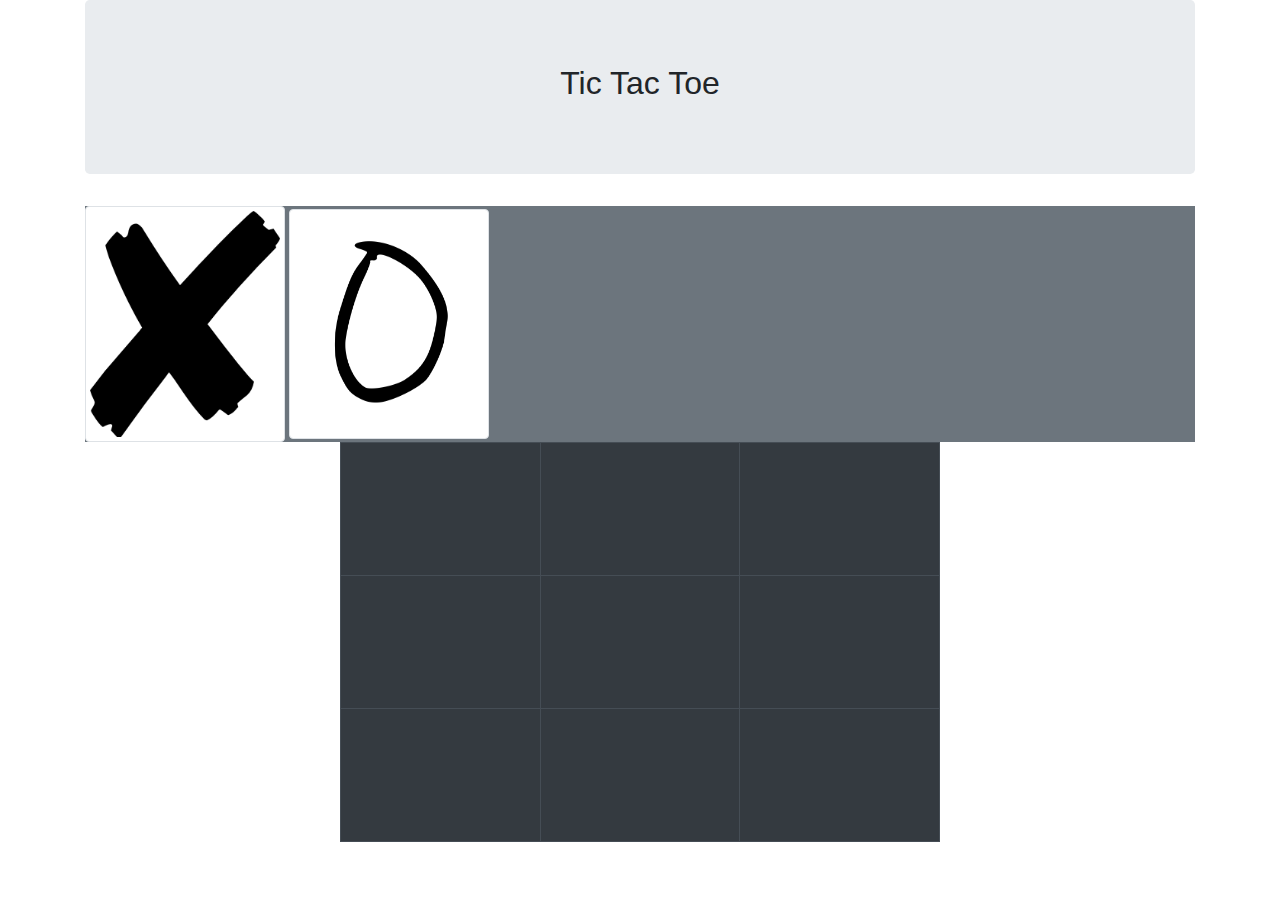
==== index.html @ 22530e48 "add ui style" ====
<!DOCTYPE html>
<html lang="en" dir="ltr">

<head>
  <meta charset="utf-8">
  <link href='css/bootstrap.css' rel="stylesheet" type="text/css">
  <link href='css/styles.css' rel="stylesheet" type="text/css">
  <script src="js/jquery-3.3.1.js"></script>
  <script src="js/scripts.js"></script>
  <title>tic-tac-toe</title>
</head>

<body>
  <div class="container">
    <div class="jumbotron">
      <h2>Tic Tac Toe</h2>
    </div>
    <div class="bg-secondary">


      <img id="ex" src="img/x.jpg" class="img-thumbnail">
      <img id="zero" src="img/zero.png" class="img-thumbnail">
    </div>
    <table id="board" class="table table-bordered table-dark">

      <tbody>
        <tr>

          <td></td>
          <td></td>
          <td></td>
        </tr>
        <tr>


          <td></td>
          <td></td>
          <td></td>
        </tr>

        <tr>


          <td></td>
          <td></td>
          <td></td>
        </tr>

      </tbody>
    </table>


  </div>

</body>

</html>
---- css/styles.css ----
#board{
  width: 600px;
  height: 400px;
  margin: 0 auto;
}
 h2{
   text-align: center;
 }

img{
  width: 200px;
}

#zero{
  height: 230px;
}
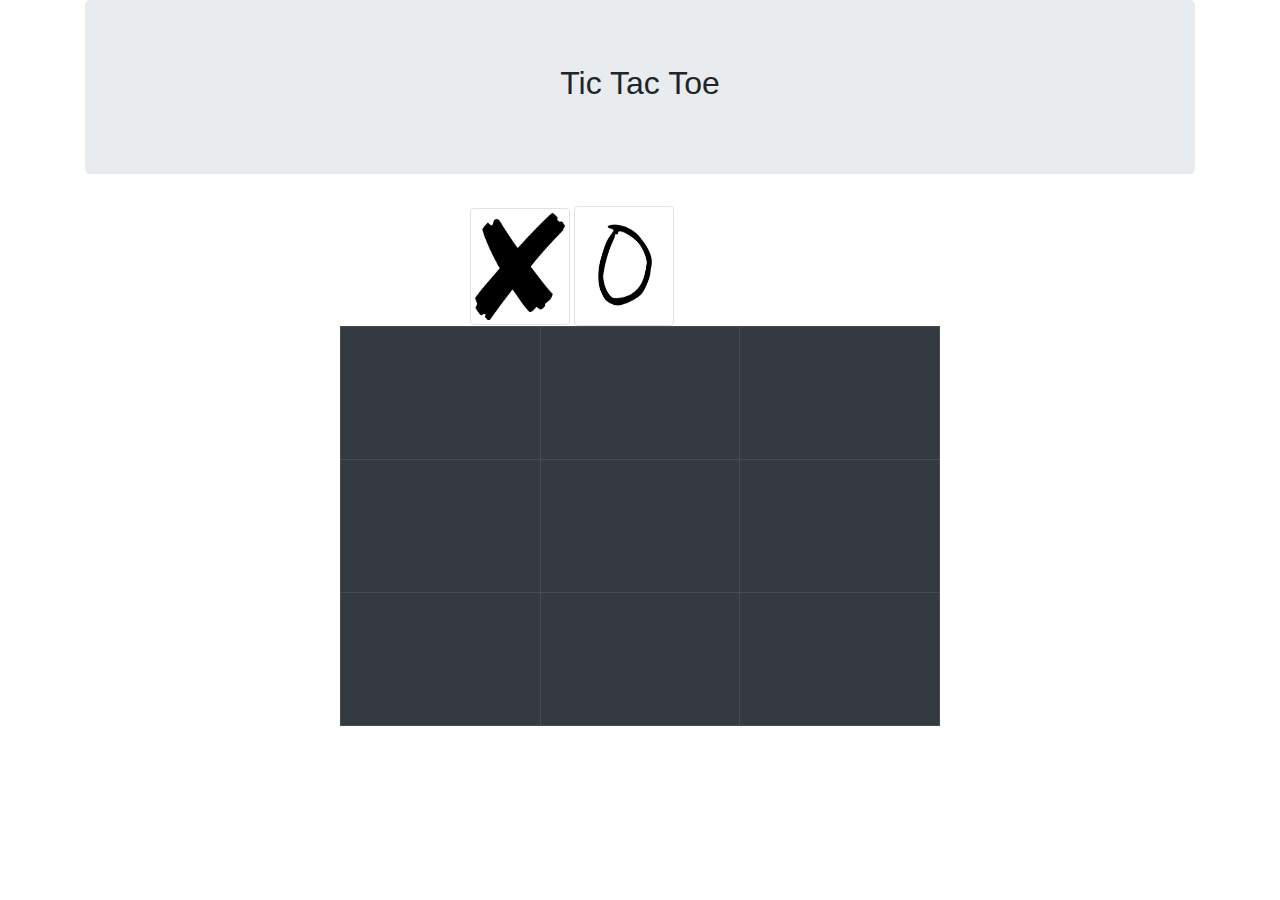
==== commit 3d11a1bd: "change page style" ====
--- a/index.html
+++ b/index.html
@@ -15,12 +15,25 @@
     <div class="jumbotron">
       <h2>Tic Tac Toe</h2>
     </div>
-    <div class="bg-secondary">
+    <div class="container">
+      <div class="row">
+        <div class="col-sm">
+
+        </div>
+        <div class="col-sm">
+
+          <img id="ex" src="img/x.jpg" class="img-thumbnail">
+          <img id="zero" src="img/zero.png" class="img-thumbnail">
+        </div>
+        <div class="col-sm">
+
+        </div>
+      </div>
+    </div>
 
 
-      <img id="ex" src="img/x.jpg" class="img-thumbnail">
-      <img id="zero" src="img/zero.png" class="img-thumbnail">
-    </div>
+
+
     <table id="board" class="table table-bordered table-dark">
 
       <tbody>
--- a/css/styles.css
+++ b/css/styles.css
@@ -8,9 +8,9 @@
  }
 
 img{
-  width: 200px;
+  width: 100px;
 }
 
 #zero{
-  height: 230px;
+  height: 120px;
 }
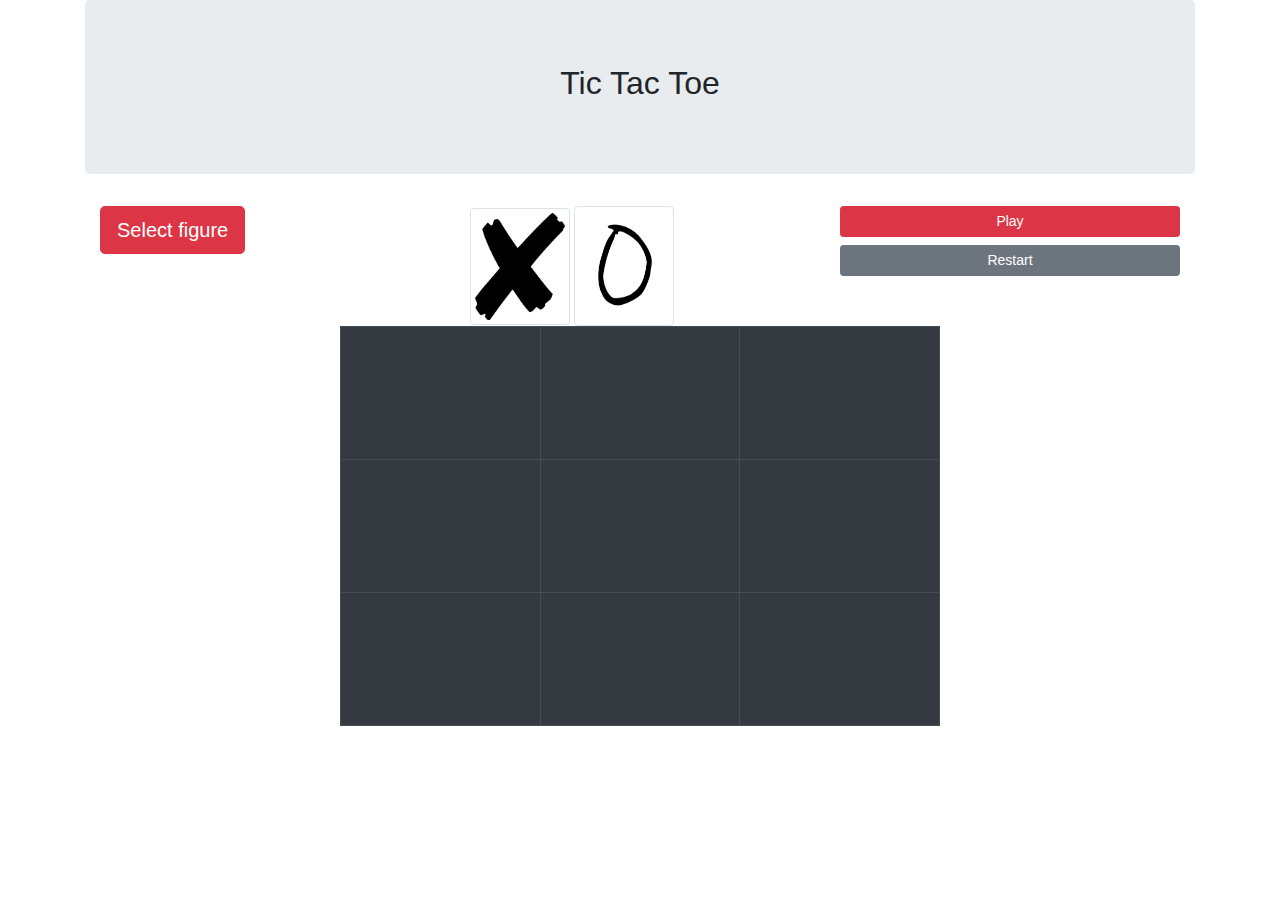
==== commit bd409827: "add style to page,add winner combinations" ====
--- a/index.html
+++ b/index.html
@@ -18,7 +18,7 @@
     <div class="container">
       <div class="row">
         <div class="col-sm">
-
+          <button type="button" class="btn btn-lg btn-danger" data-toggle="popover" title="Popover title" data-content="Slect">Select figure</button>
         </div>
         <div class="col-sm">
 
@@ -27,6 +27,9 @@
         </div>
         <div class="col-sm">
 
+
+          <button id="play" type="button" class="btn btn-danger btn-sm btn-block">Play</button>
+          <button id="restart" type="button" class="btn btn-secondary btn-sm btn-block">Restart</button>
         </div>
       </div>
     </div>
@@ -39,24 +42,24 @@
       <tbody>
         <tr>
 
-          <td></td>
-          <td></td>
-          <td></td>
+          <td id="1"></td>
+          <td id="2"></td>
+          <td id="3"></td>
         </tr>
         <tr>
 
 
-          <td></td>
-          <td></td>
-          <td></td>
+          <td id="4"></td>
+          <td id="5"></td>
+          <td id="6"></td>
         </tr>
 
         <tr>
 
 
-          <td></td>
-          <td></td>
-          <td></td>
+          <td id="7"></td>
+          <td id="8"></td>
+          <td id="9"></td>
         </tr>
 
       </tbody>
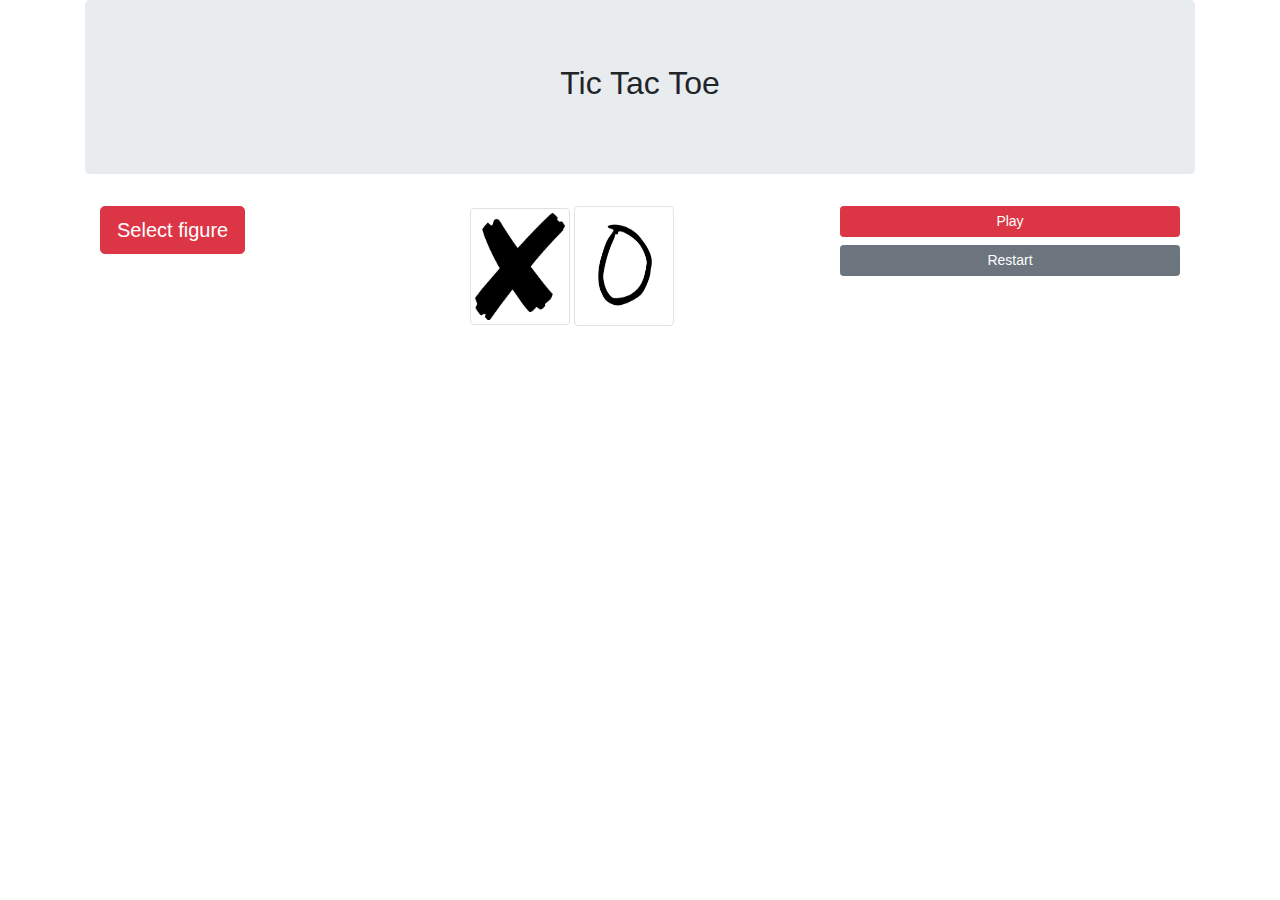
==== commit de3f2133: "add functionality to play-button and restart-button" ====
--- a/index.html
+++ b/index.html
@@ -5,7 +5,7 @@
   <meta charset="utf-8">
   <link href='css/bootstrap.css' rel="stylesheet" type="text/css">
   <link href='css/styles.css' rel="stylesheet" type="text/css">
-  <script src="js/jquery-3.3.1.js"></script>
+  <script src="js/jquery-3.4.0.js"></script>
   <script src="js/scripts.js"></script>
   <title>tic-tac-toe</title>
 </head>
@@ -18,7 +18,7 @@
     <div class="container">
       <div class="row">
         <div class="col-sm">
-          <button type="button" class="btn btn-lg btn-danger" data-toggle="popover" title="Popover title" data-content="Slect">Select figure</button>
+          <button id="select-figure" type="button" class="btn btn-lg btn-danger" data-toggle="popover" title="Popover title" data-content="Slect">Select figure</button>
         </div>
         <div class="col-sm">
 
@@ -42,24 +42,24 @@
       <tbody>
         <tr>
 
-          <td id="1"></td>
-          <td id="2"></td>
-          <td id="3"></td>
+          <td id="1"><img scr ="img/x.png" id="ex1"></td>
+          <td id="2"><img scr ="img/x.png" id="ex2"></td>
+          <td id="3"><img scr ="img/x.png" id="ex3"></td>
         </tr>
         <tr>
 
 
-          <td id="4"></td>
-          <td id="5"></td>
-          <td id="6"></td>
+          <td id="4"><img scr ="img/x.png" id="ex4"></td>
+          <td id="5"><img scr ="img/x.png" id="ex5"></td>
+          <td id="6"><img scr ="img/x.png" id="ex6"></td>
         </tr>
 
         <tr>
 
 
-          <td id="7"></td>
-          <td id="8"></td>
-          <td id="9"></td>
+          <td id="7"><img scr ="img/x.png" id="ex7"></td>
+          <td id="8"><img scr ="img/x.png" id="ex8"></td>
+          <td id="9"><img scr ="img/x.png" id="ex9"></td>
         </tr>
 
       </tbody>
@@ -70,4 +70,4 @@
 
 </body>
 
-</html>+</html>
--- a/css/styles.css
+++ b/css/styles.css
@@ -14,3 +14,6 @@
 #zero{
   height: 120px;
 }
+#board{
+  display: none;
+}
